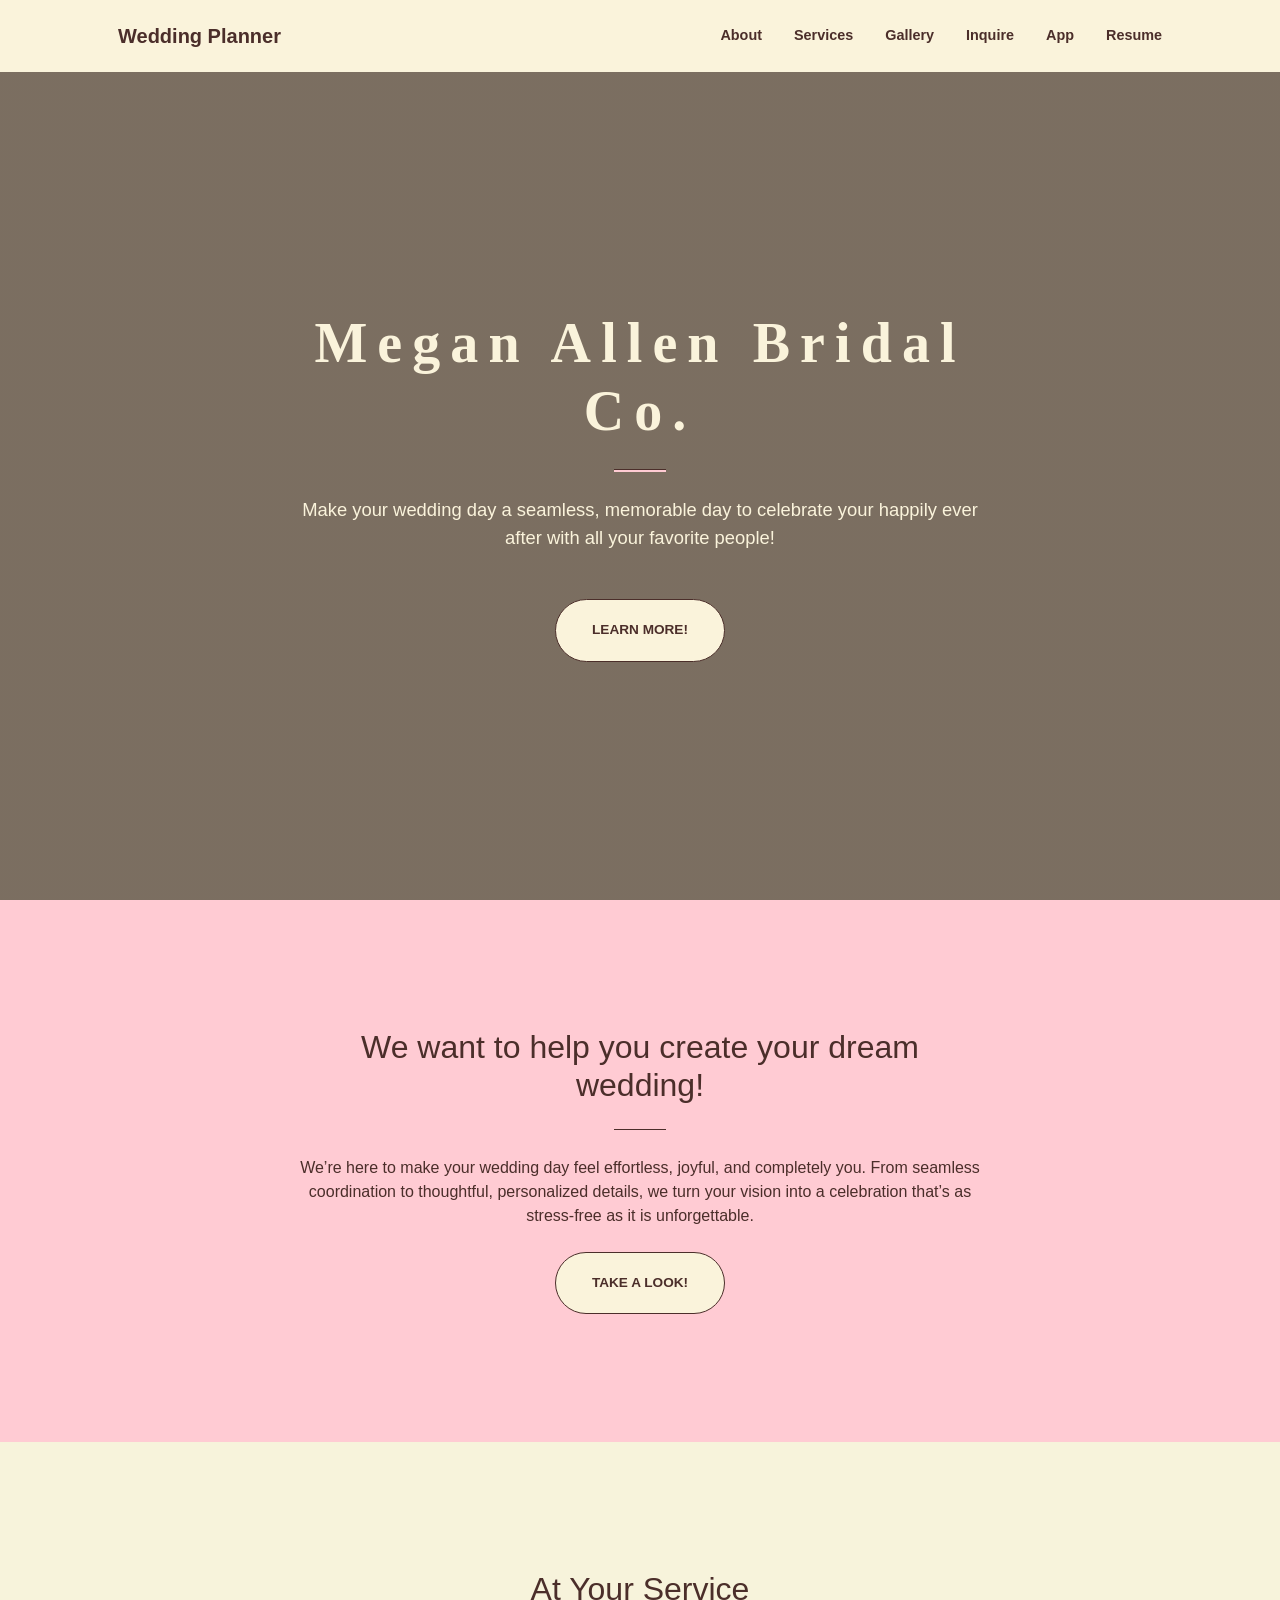
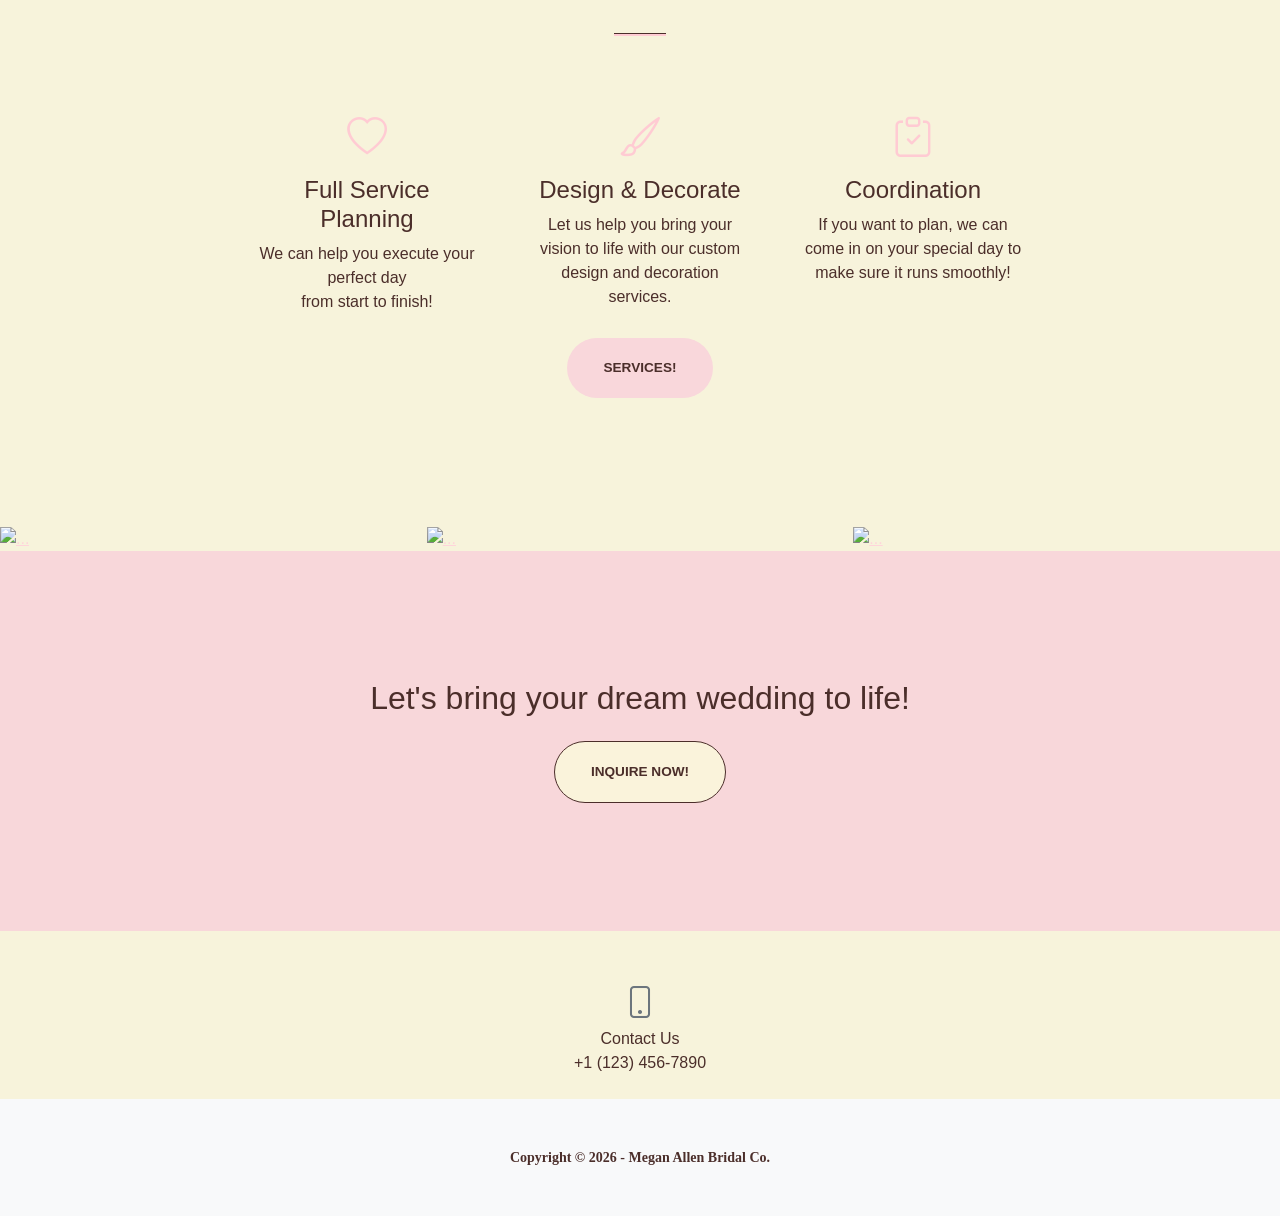
==== index.html @ 2765ff42 "first commit" ====
<!DOCTYPE html>
<html lang="en">

<head>
    <meta charset="utf-8" />
    <meta name="viewport" content="width=device-width, initial-scale=1, shrink-to-fit=no" />
    <meta name="description" content="" />
    <meta name="author" content="" />
    <title>Creative - Start Bootstrap Theme</title>
    <!-- Favicon-->
    <link rel="icon" type="image/x-icon" href="assets/favicon.ico" />
    <!-- Bootstrap Icons-->
    <link href="https://cdn.jsdelivr.net/npm/bootstrap-icons@1.5.0/font/bootstrap-icons.css" rel="stylesheet" />
    <!-- Google fonts-->
    <link href="https://fonts.googleapis.com/css?family=Merriweather+Sans:400,700" rel="stylesheet" />
    <link href="https://fonts.googleapis.com/css?family=Merriweather:400,300,300italic,400italic,700,700italic"
        rel="stylesheet" type="text/css" />
    <!-- SimpleLightbox plugin CSS-->
    <link href="https://cdnjs.cloudflare.com/ajax/libs/SimpleLightbox/2.1.0/simpleLightbox.min.css" rel="stylesheet" />
    <!-- Core theme CSS (includes Bootstrap)-->
    <link href="css/styles.css" rel="stylesheet" />
</head>

<body id="page-top">
    <!-- Navigation-->
    <nav class="navbar navbar-expand-lg navbar-light fixed-top py-3" id="mainNav">
        <div class="container px-4 px-lg-5">
            <a class="navbar-brand" href="#page-top">Wedding Planner</a>
            <button class="navbar-toggler navbar-toggler-right" type="button" data-bs-toggle="collapse"
                data-bs-target="#navbarResponsive" aria-controls="navbarResponsive" aria-expanded="false"
                aria-label="Toggle navigation"><span class="navbar-toggler-icon"></span></button>
            <div class="collapse navbar-collapse" id="navbarResponsive">
                <ul class="navbar-nav ms-auto my-2 my-lg-0">
                    <li class="nav-item"><a class="nav-link" href="about.html">About</a></li>
                    <li class="nav-item"><a class="nav-link" href="services.html">Services</a></li>
                    <li class="nav-item"><a class="nav-link" href="gallery.html">Gallery</a></li>
                    <li class="nav-item"><a class="nav-link" href="#contact">Inquire</a></li>
                    <li class="nav-item"><a class="nav-link" href="app.html">App</a></li>
                    <li class="nav-item"><a class="nav-link" href="scratch.html">Resume</a></li>
                </ul>
            </div>
        </div>
    </nav>
    <!-- Masthead-->
    <header class="masthead">
        <div class="container px-4 px-lg-5 h-100">
            <div class="row gx-4 gx-lg-5 h-100 align-items-center justify-content-center text-center">
                <div class="col-lg-8 align-self-end">
                    <h1 class="font-weight-bold
                    brand-title"> Megan Allen Bridal Co.</h1>
                    <hr class="divider" />
                </div>
                <div class="col-lg-8 align-self-baseline">
                    <p class="hero-tagline mb-5">Make your wedding day a seamless, memorable day to
                        celebrate your happily
                        ever after with all your favorite people!</p>
                    <a class="btn btn-primary btn-xl" href="about.html">learn more!</a>
                </div>
            </div>
        </div>
    </header>
    <!-- About-->
    <section class="page-section bg-primary" id="about">
        <div class="container px-4 px-lg-5">
            <div class="row gx-4 gx-lg-5 justify-content-center">
                <div class="col-lg-8 text-center">
                    <h2 class="text-white mt-0">We want to help you create your dream wedding!</h2>
                    <hr class="divider" />
                    <p class="text-white mb-4">We’re here to make your wedding day feel effortless, joyful, and
                        completely you. From seamless coordination to thoughtful, personalized details, we turn your
                        vision into a celebration that’s as stress-free as it is unforgettable.</p>
                    <a class="btn btn-dark btn-xl" href="gallery.html">TAKE A LOOK!</a>
                </div>
            </div>
        </div>
    </section>
    <!-- Services-->
    <section class="page-section" id="services">
        <div class="container px-4 px-lg-5">
            <h2 class="text-center mt-0">At Your Service</h2>
            <hr class="divider" />
            <div class="row gx-4 gx-lg-5 justify-content-center">
                <div class="col-lg-3 col-md-6 text-center">
                    <div class="mt-5">
                        <div class="mb-2"><i class="bi-heart fs-1 text-primary"></i></div>
                        <h3 class="h4 mb-2">Full Service Planning</h3>
                        <p class="text-muted mb-0">We can help you execute your perfect day <br> from start to finish!
                        </p>
                    </div>
                </div>
                <div class="col-lg-3 col-md-6 text-center">
                    <div class="mt-5">
                        <div class="mb-2"><i class="bi-brush fs-1 text-primary"></i></div>
                        <h3 class="h4 mb-2">Design & Decorate</h3>
                        <p class="text-muted mb-0">Let us help you bring your vision to life with our custom design and
                            decoration services.</p>
                    </div>
                </div>
                <div class="col-lg-3 col-md-6 text-center">
                    <div class="mt-5">
                        <div class="mb-2"><i class="bi-clipboard-check fs-1 text-primary"></i></div>
                        <h3 class="h4 mb-2">Coordination</h3>
                        <p class="text-muted mb-0">If you want to plan, we can come in on your special day to make sure
                            it runs smoothly!</p>
                    </div>
                </div>
            </div>
            <div class="row mt-4">
                <div class="col-12 d-flex justify-content-center">
                    <a class="btn services-button btn-xl" href="services.html">SERVICES!</a>
                </div>
            </div>
        </div>
    </section>
    <!-- Portfolio-->
    <div id="portfolio">
        <div class="container-fluid p-0">
            <div class="row g-0">
                <div class="col-lg-4 col-sm-6">
                    <a class="portfolio-box" href="https://suzygoodrick.com/wp-content/uploads/2020/03/What-to-include-in-detail-photos_0013.jpg" title="Project Name">
                        <img class="img-fluid" src="https://suzygoodrick.com/wp-content/uploads/2020/03/What-to-include-in-detail-photos_0013.jpg" alt="..." />
                        <div class="portfolio-box-caption">
                            <div class="project-category text-white-50">Gallery</div>
                            <div class="project-name">Bella + James</div>
                        </div>
                    </a>
                </div>
                <div class="col-lg-4 col-sm-6">
                    <a class="portfolio-box" href="https://sandhollowresort.com/wp-content/uploads/2025/02/5Y9A0185.webp" title="Project Name">
                        <img class="img-fluid" src="https://sandhollowresort.com/wp-content/uploads/2025/02/5Y9A0185.webp" alt="..." />
                        <div class="portfolio-box-caption">
                            <div class="project-category text-white-50">Gallery</div>
                            <div class="project-name">Grace + Max</div>
                        </div>
                    </a>
                </div>
                <div class="col-lg-4 col-sm-6">
                    <a class="portfolio-box" href="https://images.squarespace-cdn.com/content/v1/612fb2a136e8853368b19f0e/1638300201039-XDD0PH8WXKRY539PLN2W/reception-267.jpg" title="Project Name">
                        <img class="img-fluid" src="https://images.squarespace-cdn.com/content/v1/612fb2a136e8853368b19f0e/1638300201039-XDD0PH8WXKRY539PLN2W/reception-267.jpg" alt="..." />
                        <div class="portfolio-box-caption">
                            <div class="project-category text-white-50">Gallery</div>
                            <div class="project-name">Ava + Ethan</div>
                        </div>
                    </a>
                </div>
            </div>
            </a>
        </div>
    </div>
    </div>
    </div>
    <!-- Call to action-->
    <section class="page-section bg-dark text-white">
        <div class="container px-4 px-lg-5 text-center">
            <h2 class="mb-4" style="color: var(--theme-brown) !important;">Let's bring your dream wedding to life!</h2>
            <a class="btn btn-light btn-xl" href="inquire.html">Inquire now!</a>
        </div>
    </section>

    <div class="row gx-4 gx-lg-5 justify-content-center">
        <div class="col-lg-4 text-center mb-5 mb-lg-0">
            <br>
            <br>
            <i class="bi-phone fs-2 mb-3 text-muted"></i>
            <div>Contact Us</div>
            <div>+1 (123) 456-7890</div>
            <br>
        </div>
    </div>
    </div>
    </section>
    <!-- Footer-->
    <footer class="bg-light py-5">
        <div class="container px-4 px-lg-5">
            <div class="small text-center text-muted site-name-light brand-script">Copyright &copy; 2026 - Megan Allen Bridal Co.
            </div>
        </div>
    </footer>
    <!-- Bootstrap core JS-->
    <script src="https://cdn.jsdelivr.net/npm/bootstrap@5.2.3/dist/js/bootstrap.bundle.min.js"></script>
    <!-- SimpleLightbox plugin JS-->
    <script src="https://cdnjs.cloudflare.com/ajax/libs/SimpleLightbox/2.1.0/simpleLightbox.min.js"></script>
    <!-- Core theme JS-->
    <script src="js/scripts.js"></script>
    <!-- * * * * * * * * * * * * * * * * * * * * * * * * * * * * * * * * * * * * * * * *-->
    <!-- * *                               SB Forms JS                               * *-->
    <!-- * * Activate your form at https://startbootstrap.com/solution/contact-forms * *-->
    <!-- * * * * * * * * * * * * * * * * * * * * * * * * * * * * * * * * * * * * * * * *-->
    <script src="https://cdn.startbootstrap.com/sb-forms-latest.js"></script>
</body>

</html>
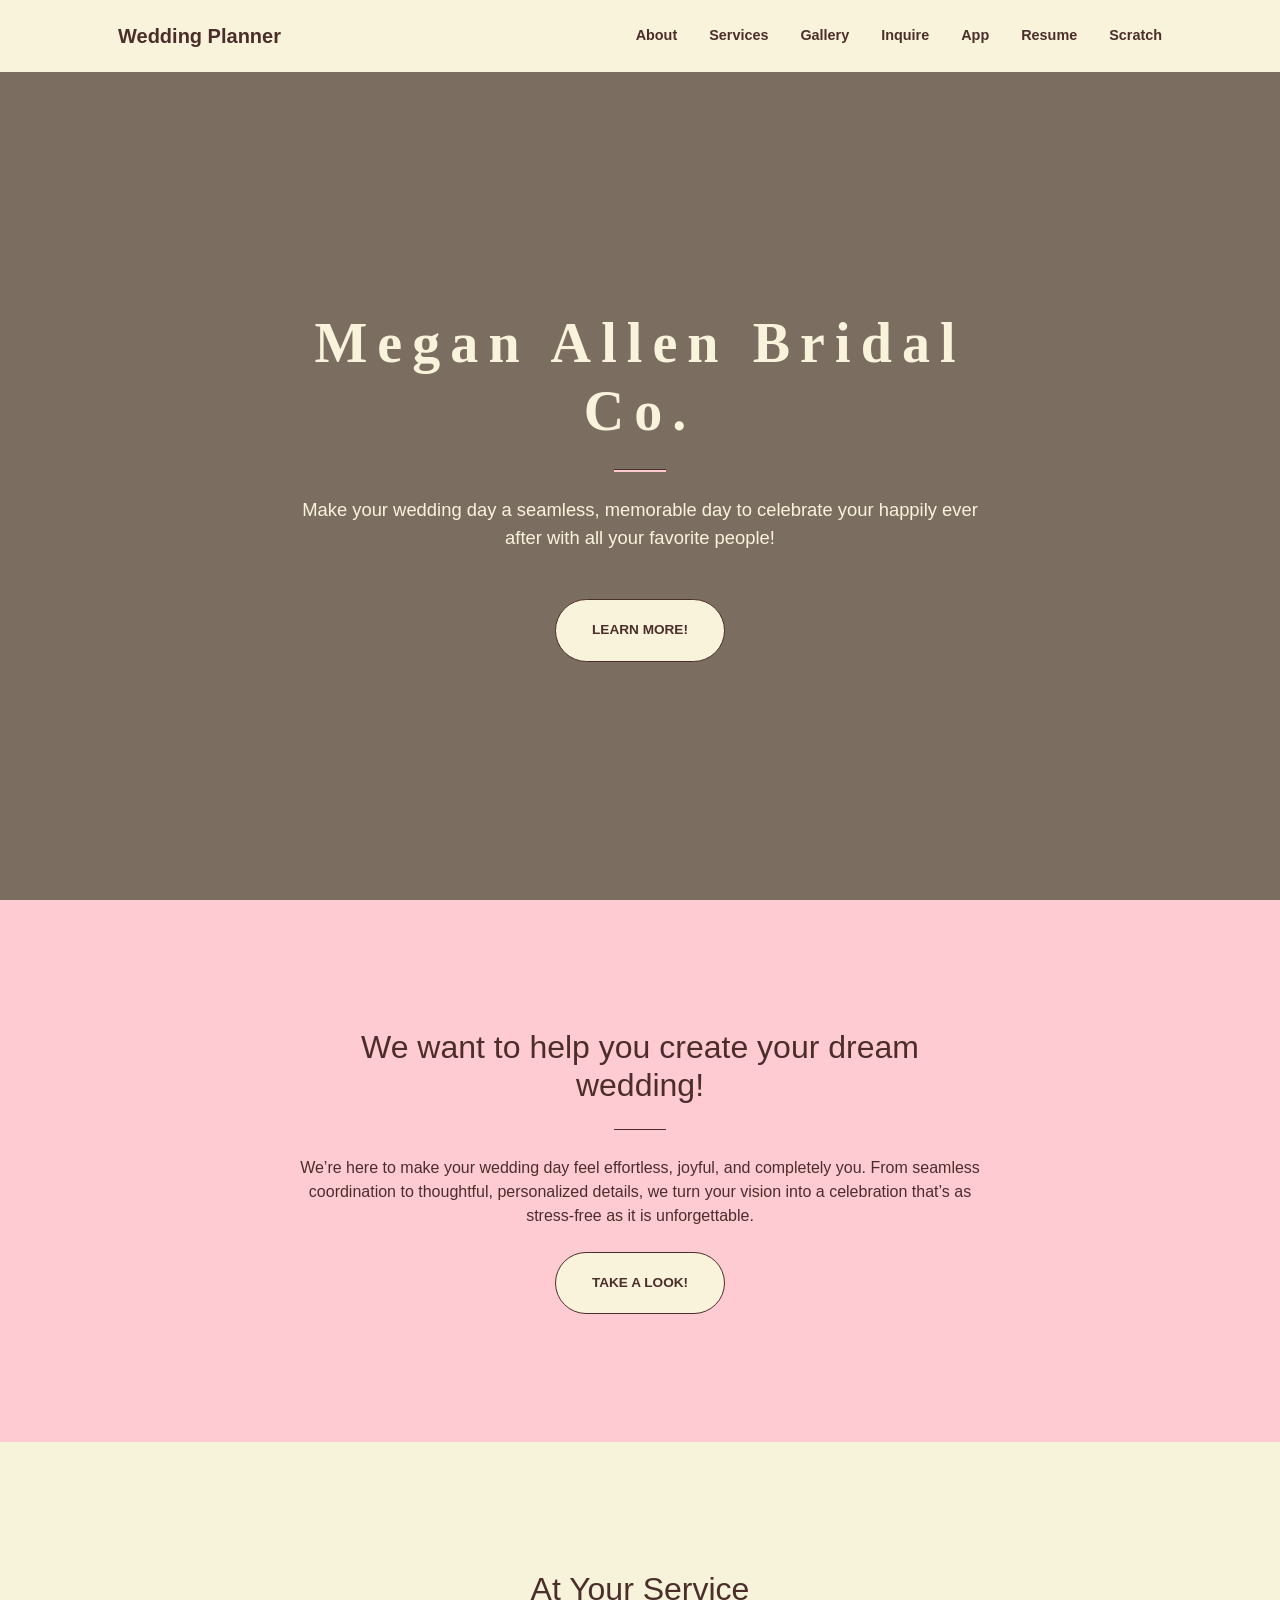
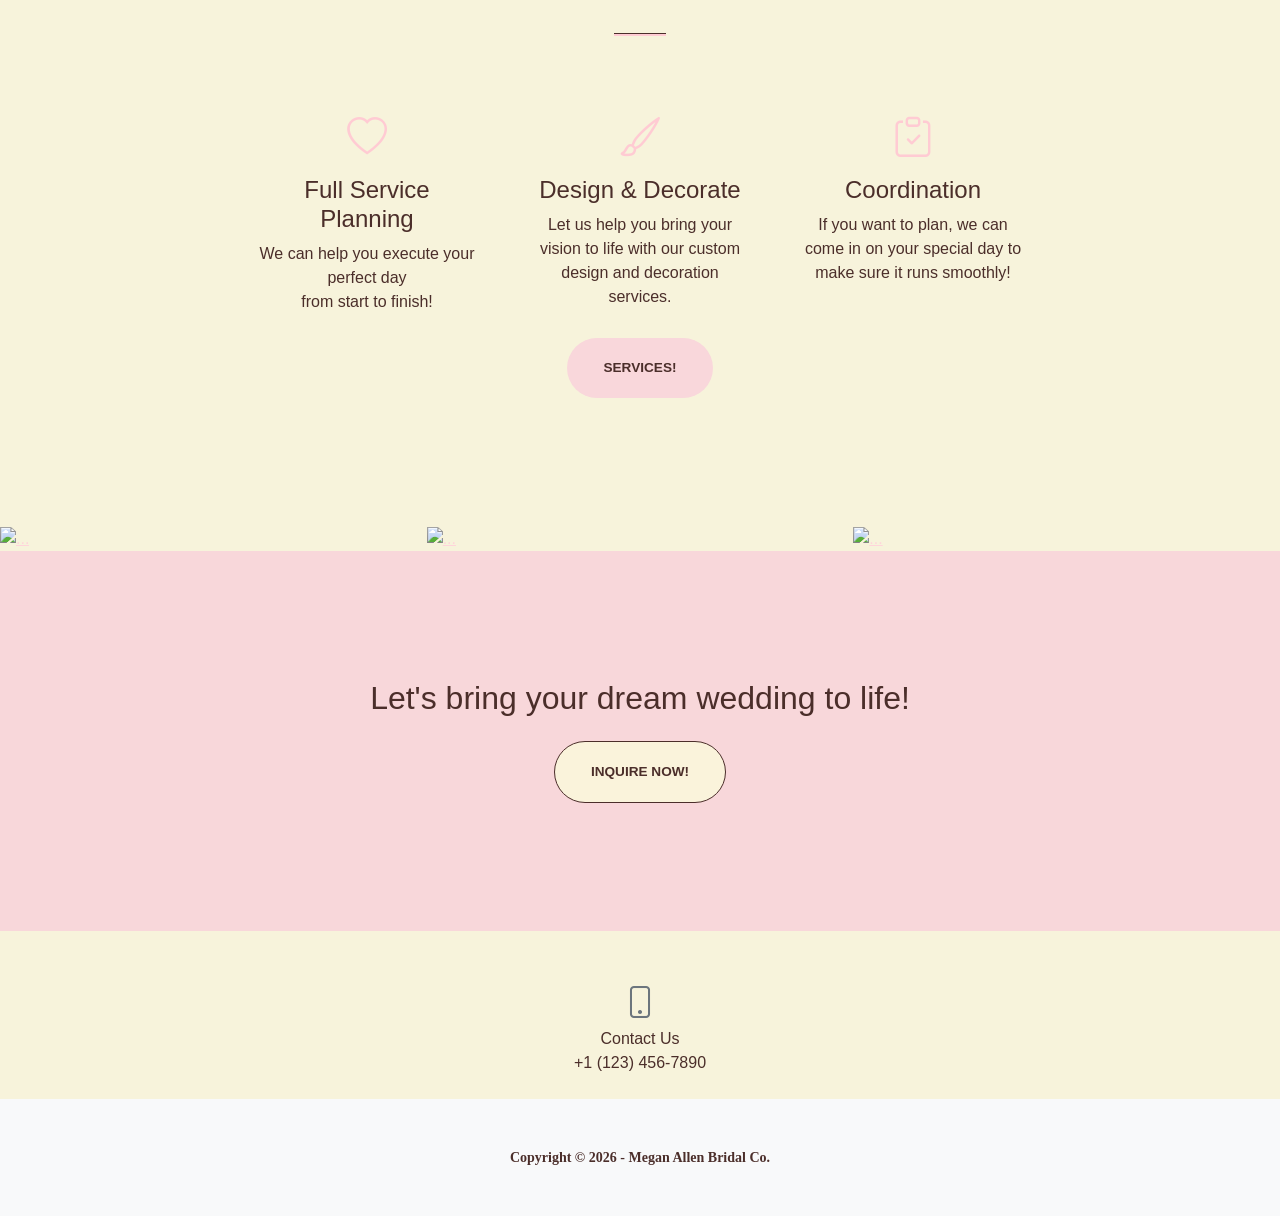
==== commit 96eede44: "added link to nav bar" ====
--- a/index.html
+++ b/index.html
@@ -36,7 +36,8 @@
                     <li class="nav-item"><a class="nav-link" href="gallery.html">Gallery</a></li>
                     <li class="nav-item"><a class="nav-link" href="#contact">Inquire</a></li>
                     <li class="nav-item"><a class="nav-link" href="app.html">App</a></li>
-                    <li class="nav-item"><a class="nav-link" href="scratch.html">Resume</a></li>
+                    <li class="nav-item"><a class="nav-link" href="resume.html">Resume</a></li>
+                    <li class="nav-item"><a class="nav-link" href="scratch/scratch.html">Scratch</a></li>
                 </ul>
             </div>
         </div>
